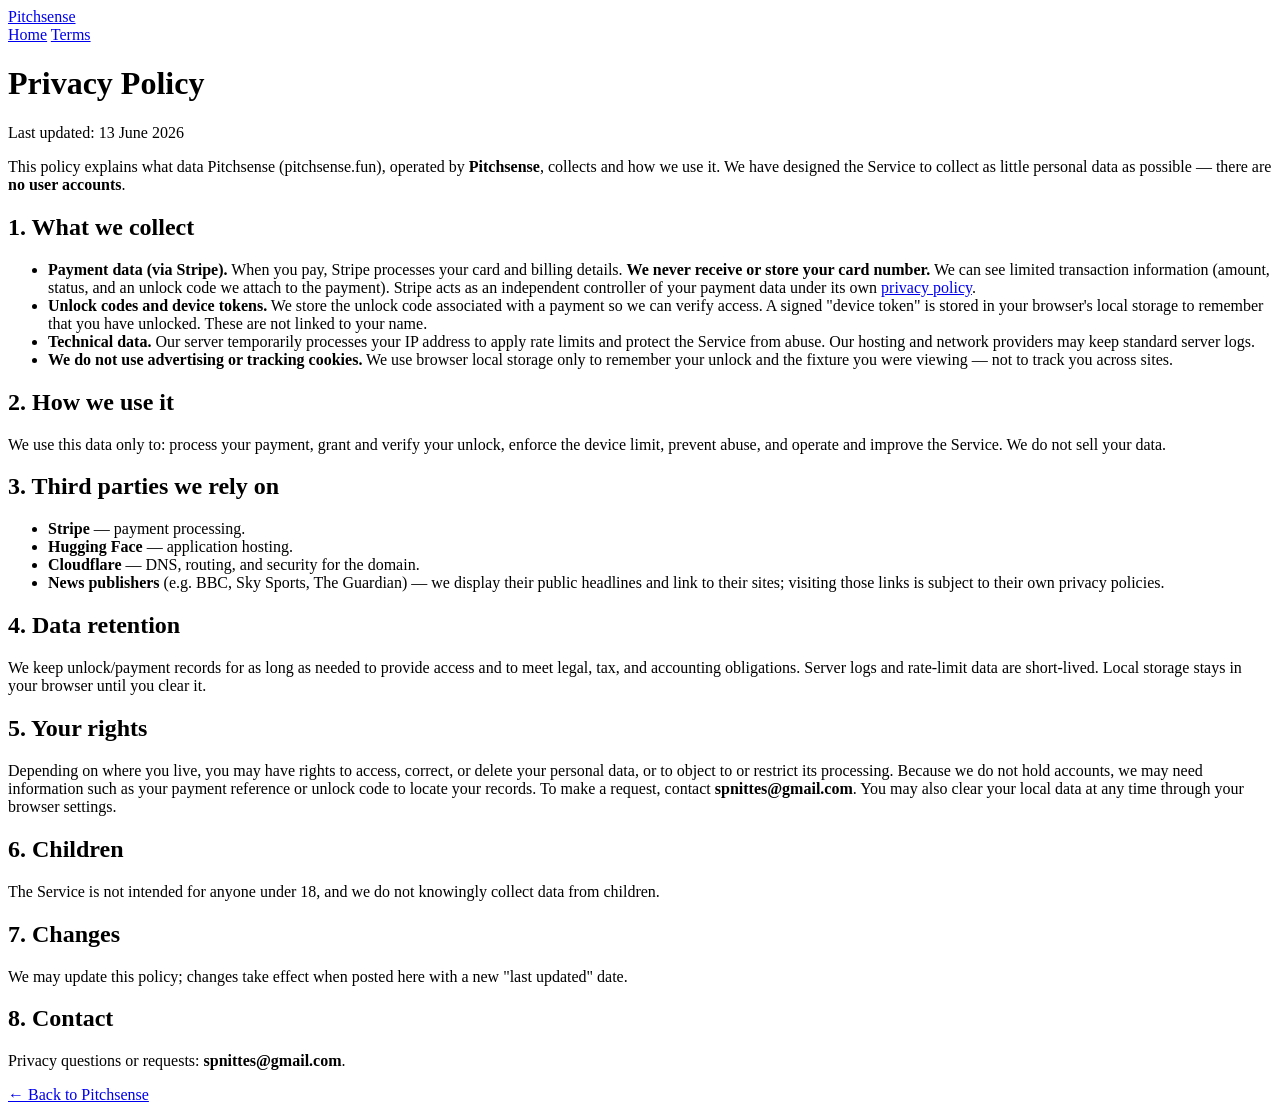
==== frontend/privacy.html @ 638d27f2 "Mobile UX: hamburger nav, scrollable tables; add Terms & Privacy pages - Replace always-on nav with " ====
<!DOCTYPE html>
<html lang="en">
<head>
<meta charset="UTF-8">
<meta name="viewport" content="width=device-width, initial-scale=1.0">
<title>Privacy Policy — Pitchsense</title>
<link rel="preconnect" href="https://fonts.googleapis.com">
<link rel="preconnect" href="https://fonts.gstatic.com" crossorigin>
<link href="https://fonts.googleapis.com/css2?family=Fraunces:opsz,wght@9..144,500;9..144,600&family=Inter:wght@400;500;600&family=JetBrains+Mono:wght@400;500&display=swap" rel="stylesheet">
<link rel="stylesheet" href="/static/styles.css">
</head>
<body>

<header class="site-header">
  <div class="wrap header-inner">
    <a class="wordmark" href="/">Pitchsense</a>
    <nav class="footer-links" style="margin-left:auto">
      <a href="/">Home</a>
      <a href="/terms">Terms</a>
    </nav>
  </div>
</header>

<main class="wrap legal">
  <h1>Privacy Policy</h1>
  <p class="legal-meta">Last updated: 13 June 2026</p>

  <p>This policy explains what data Pitchsense (pitchsense.fun), operated by
  <strong>Pitchsense</strong>, collects and how we use it. We have
  designed the Service to collect as little personal data as possible — there
  are <strong>no user accounts</strong>.</p>

  <h2>1. What we collect</h2>
  <ul>
    <li><strong>Payment data (via Stripe).</strong> When you pay, Stripe
    processes your card and billing details. <strong>We never receive or store
    your card number.</strong> We can see limited transaction information
    (amount, status, and an unlock code we attach to the payment). Stripe acts
    as an independent controller of your payment data under its own
    <a href="https://stripe.com/privacy" target="_blank" rel="noopener">privacy policy</a>.</li>
    <li><strong>Unlock codes and device tokens.</strong> We store the unlock code
    associated with a payment so we can verify access. A signed "device token"
    is stored in your browser's local storage to remember that you have
    unlocked. These are not linked to your name.</li>
    <li><strong>Technical data.</strong> Our server temporarily processes your IP
    address to apply rate limits and protect the Service from abuse. Our hosting
    and network providers may keep standard server logs.</li>
    <li><strong>We do not use advertising or tracking cookies.</strong> We use
    browser local storage only to remember your unlock and the fixture you were
    viewing — not to track you across sites.</li>
  </ul>

  <h2>2. How we use it</h2>
  <p>We use this data only to: process your payment, grant and verify your
  unlock, enforce the device limit, prevent abuse, and operate and improve the
  Service. We do not sell your data.</p>

  <h2>3. Third parties we rely on</h2>
  <ul>
    <li><strong>Stripe</strong> — payment processing.</li>
    <li><strong>Hugging Face</strong> — application hosting.</li>
    <li><strong>Cloudflare</strong> — DNS, routing, and security for the domain.</li>
    <li><strong>News publishers</strong> (e.g. BBC, Sky Sports, The Guardian) —
    we display their public headlines and link to their sites; visiting those
    links is subject to their own privacy policies.</li>
  </ul>

  <h2>4. Data retention</h2>
  <p>We keep unlock/payment records for as long as needed to provide access and
  to meet legal, tax, and accounting obligations. Server logs and rate-limit
  data are short-lived. Local storage stays in your browser until you clear it.</p>

  <h2>5. Your rights</h2>
  <p>Depending on where you live, you may have rights to access, correct, or
  delete your personal data, or to object to or restrict its processing. Because
  we do not hold accounts, we may need information such as your payment reference
  or unlock code to locate your records. To make a request, contact
  <strong>spnittes@gmail.com</strong>. You may also clear your local data at any
  time through your browser settings.</p>

  <h2>6. Children</h2>
  <p>The Service is not intended for anyone under 18, and we do not knowingly
  collect data from children.</p>

  <h2>7. Changes</h2>
  <p>We may update this policy; changes take effect when posted here with a new
  "last updated" date.</p>

  <h2>8. Contact</h2>
  <p>Privacy questions or requests: <strong>spnittes@gmail.com</strong>.</p>

  <p class="legal-foot"><a href="/">← Back to Pitchsense</a></p>
</main>

</body>
</html>
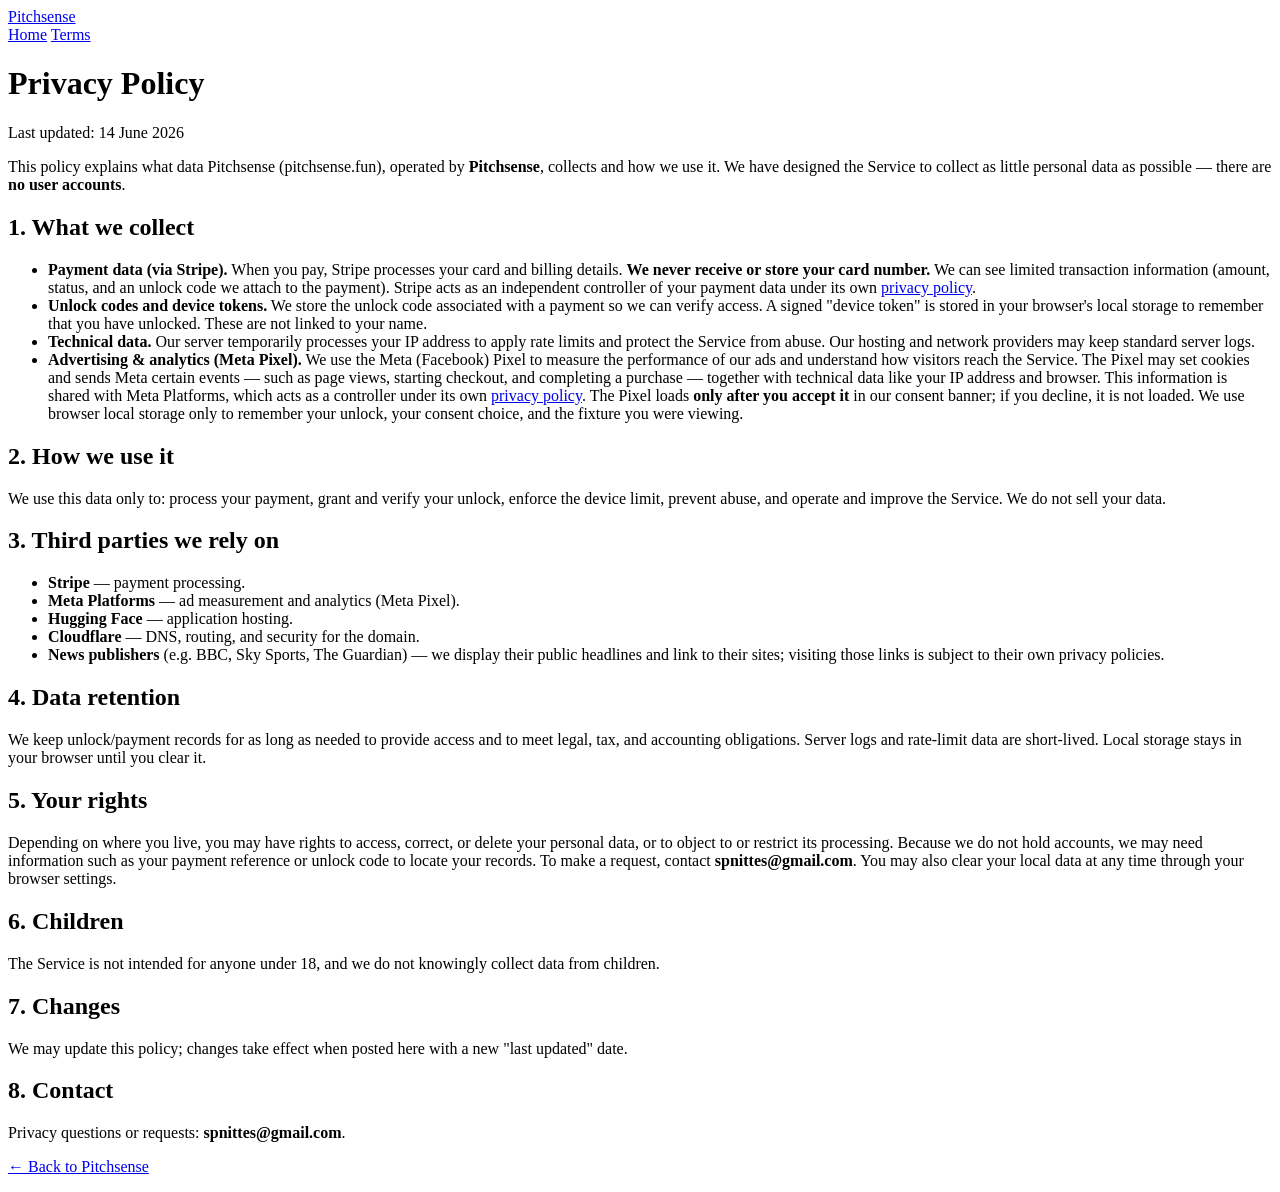
==== commit 3096ccfc: "Add consent-gated Meta Pixel + Purchase/InitiateCheckout tracking Wire the Meta Pixel (2094035021172" ====
--- a/frontend/privacy.html
+++ b/frontend/privacy.html
@@ -7,7 +7,10 @@
 <link rel="preconnect" href="https://fonts.googleapis.com">
 <link rel="preconnect" href="https://fonts.gstatic.com" crossorigin>
 <link href="https://fonts.googleapis.com/css2?family=Fraunces:opsz,wght@9..144,500;9..144,600&family=Inter:wght@400;500;600&family=JetBrains+Mono:wght@400;500&display=swap" rel="stylesheet">
-<link rel="stylesheet" href="/static/styles.css">
+<link rel="icon" href="/static/favicon.ico?v=6" sizes="any">
+<link rel="icon" type="image/png" sizes="32x32" href="/static/favicon-32.png?v=6">
+<link rel="apple-touch-icon" href="/static/apple-touch-icon.png?v=6">
+<link rel="stylesheet" href="/static/styles.css?v=6">
 </head>
 <body>
 
@@ -23,7 +26,7 @@
 
 <main class="wrap legal">
   <h1>Privacy Policy</h1>
-  <p class="legal-meta">Last updated: 13 June 2026</p>
+  <p class="legal-meta">Last updated: 14 June 2026</p>
 
   <p>This policy explains what data Pitchsense (pitchsense.fun), operated by
   <strong>Pitchsense</strong>, collects and how we use it. We have
@@ -45,9 +48,18 @@
     <li><strong>Technical data.</strong> Our server temporarily processes your IP
     address to apply rate limits and protect the Service from abuse. Our hosting
     and network providers may keep standard server logs.</li>
-    <li><strong>We do not use advertising or tracking cookies.</strong> We use
-    browser local storage only to remember your unlock and the fixture you were
-    viewing — not to track you across sites.</li>
+    <li><strong>Advertising &amp; analytics (Meta Pixel).</strong> We use the
+    Meta (Facebook) Pixel to measure the performance of our ads and understand
+    how visitors reach the Service. The Pixel may set cookies and sends Meta
+    certain events — such as page views, starting checkout, and completing a
+    purchase — together with technical data like your IP address and browser.
+    This information is shared with Meta Platforms, which acts as a controller
+    under its own
+    <a href="https://www.facebook.com/privacy/policy/" target="_blank" rel="noopener">privacy policy</a>.
+    The Pixel loads <strong>only after you accept it</strong> in our consent
+    banner; if you decline, it is not loaded. We use browser local storage only
+    to remember your unlock, your consent choice, and the fixture you were
+    viewing.</li>
   </ul>
 
   <h2>2. How we use it</h2>
@@ -58,6 +70,7 @@
   <h2>3. Third parties we rely on</h2>
   <ul>
     <li><strong>Stripe</strong> — payment processing.</li>
+    <li><strong>Meta Platforms</strong> — ad measurement and analytics (Meta Pixel).</li>
     <li><strong>Hugging Face</strong> — application hosting.</li>
     <li><strong>Cloudflare</strong> — DNS, routing, and security for the domain.</li>
     <li><strong>News publishers</strong> (e.g. BBC, Sky Sports, The Guardian) —
